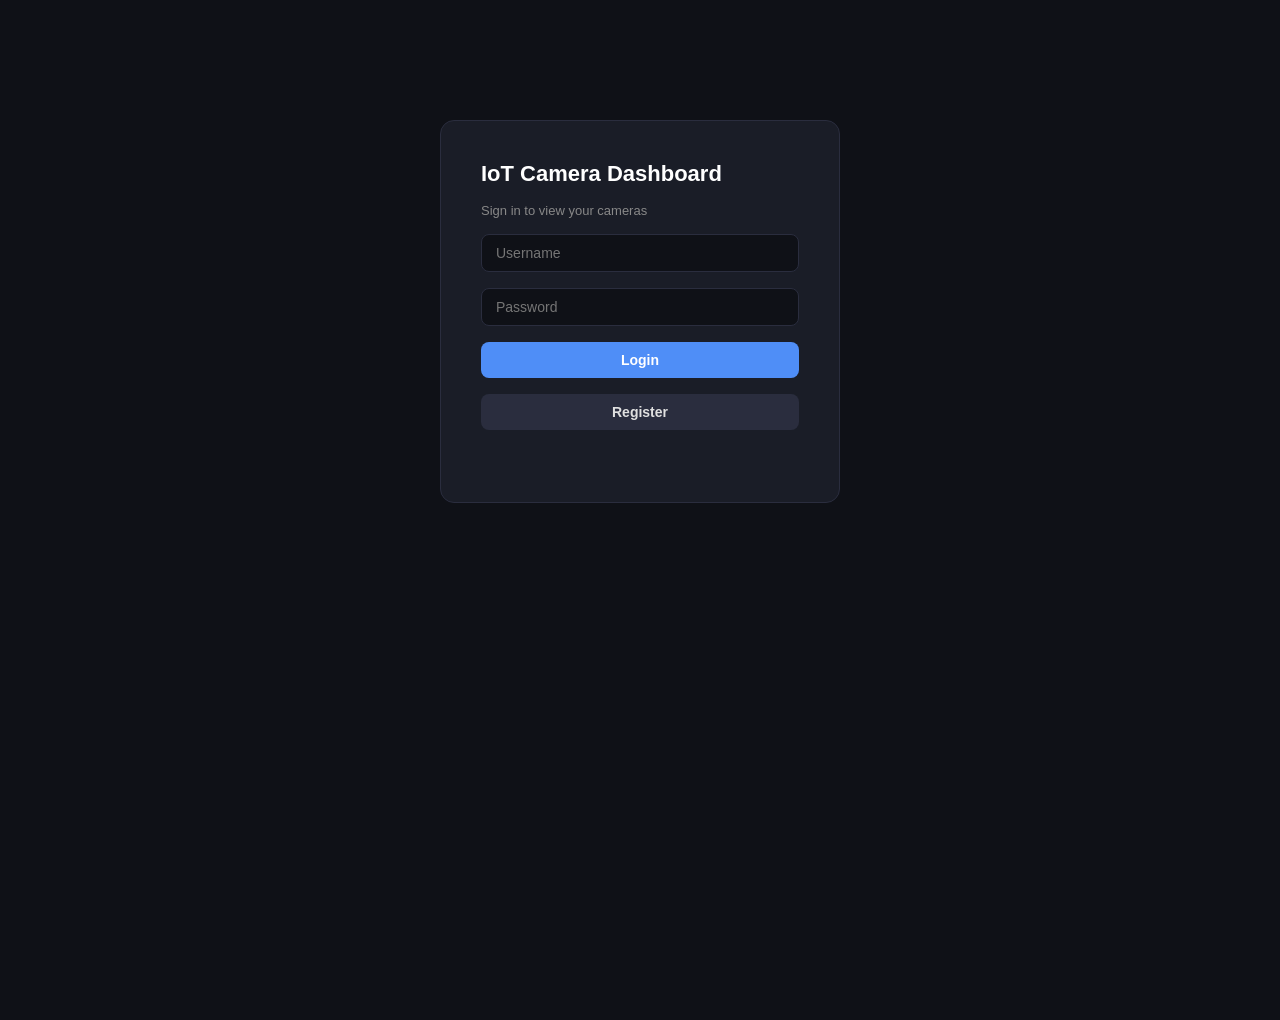
==== src/frontend/index.html @ 07a4be4d "Add backend and frontend - auth, cameras, events, images, commands, websocket" ====
<!DOCTYPE html>
<html lang="en">
<head>
  <meta charset="UTF-8"/>
  <meta name="viewport" content="width=device-width, initial-scale=1.0"/>
  <title>IoT Camera Dashboard</title>
  <link rel="stylesheet" href="style.css"/>
</head>
<body>

  <!-- LOGIN PAGE -->
  <div id="login-page" class="page">
    <div class="login-box">
      <h1>IoT Camera Dashboard</h1>
      <p class="login-sub">Sign in to view your cameras</p>
      <div class="form-group">
        <input type="text" id="username" placeholder="Username"/>
      </div>
      <div class="form-group">
        <input type="password" id="password" placeholder="Password"/>
      </div>
      <button id="login-btn" onclick="login()">Login</button>
      <button id="register-btn" onclick="register()">Register</button>
      <p id="login-error" class="error"></p>
    </div>
  </div>

  <!-- DASHBOARD PAGE -->
  <div id="dashboard-page" class="page hidden">

    <!-- Header -->
    <header>
      <div class="header-left">
        <h2>IoT Camera Dashboard</h2>
      </div>
      <div class="header-right">
        <span id="header-user"></span>
        <button onclick="logout()">Logout</button>
      </div>
    </header>

    <main>

      <!-- Camera Cards -->
      <section>
        <h3>Cameras</h3>
        <div id="camera-cards" class="cards-row"></div>
      </section>

      <!-- Live Event Feed -->
      <section>
        <h3>Live Events <span class="live-dot"></span></h3>
        <div id="event-feed" class="event-feed"></div>
      </section>

      <!-- Image Gallery -->
      <section>
        <h3>Image Gallery</h3>
        <div id="cam-tabs" class="tabs"></div>
        <div id="image-gallery" class="gallery"></div>
      </section>

      <!-- DynamoDB Records -->
      <section>
        <h3>All Records</h3>
        <div class="table-wrap">
          <table>
            <thead>
              <tr>
                <th>Camera</th>
                <th>Timestamp</th>
                <th>Image URL</th>
                <th>Bucket</th>
              </tr>
            </thead>
            <tbody id="events-table"></tbody>
          </table>
        </div>
      </section>

    </main>
  </div>

  <script src="app.js"></script>
</body>
</html>
---- src/frontend/style.css ----
*, *::before, *::after { box-sizing: border-box; margin: 0; padding: 0; }

body {
  font-family: 'Segoe UI', Arial, sans-serif;
  background: #0f1117;
  color: #e0e0e0;
  min-height: 100vh;
}

.page { width: 100%; }
.hidden { display: none !important; }

/* LOGIN */
.login-box {
  max-width: 400px;
  margin: 120px auto;
  background: #1a1d27;
  border-radius: 14px;
  padding: 40px;
  border: 1px solid #2a2d3e;
  display: flex;
  flex-direction: column;
  gap: 16px;
}
.login-box h1 { font-size: 22px; color: #fff; }
.login-sub { font-size: 13px; color: #888; }
.form-group input {
  width: 100%;
  padding: 10px 14px;
  border-radius: 8px;
  border: 1px solid #2a2d3e;
  background: #0f1117;
  color: #e0e0e0;
  font-size: 14px;
  outline: none;
}
.form-group input:focus { border-color: #4f8ef7; }
button {
  padding: 10px 20px;
  border-radius: 8px;
  border: none;
  cursor: pointer;
  font-size: 14px;
  font-weight: 600;
  transition: opacity .15s;
}
button:hover { opacity: 0.85; }
#login-btn { background: #4f8ef7; color: #fff; }
#register-btn { background: #2a2d3e; color: #e0e0e0; }
.error { color: #f87171; font-size: 12px; min-height: 16px; }

/* HEADER */
header {
  display: flex;
  align-items: center;
  justify-content: space-between;
  padding: 16px 32px;
  background: #1a1d27;
  border-bottom: 1px solid #2a2d3e;
}
header h2 { font-size: 18px; color: #fff; }
.header-right { display: flex; align-items: center; gap: 16px; }
.header-right span { font-size: 13px; color: #888; }
.header-right button { background: #2a2d3e; color: #e0e0e0; padding: 7px 16px; }

/* MAIN */
main { padding: 32px; display: flex; flex-direction: column; gap: 36px; }
section h3 {
  font-size: 15px;
  font-weight: 700;
  color: #fff;
  margin-bottom: 16px;
  display: flex;
  align-items: center;
  gap: 8px;
}

/* CAMERA CARDS */
.cards-row { display: flex; gap: 16px; flex-wrap: wrap; }
.cam-card {
  background: #1a1d27;
  border: 1px solid #2a2d3e;
  border-radius: 12px;
  padding: 20px 24px;
  min-width: 180px;
  display: flex;
  flex-direction: column;
  gap: 10px;
}
.cam-card .cam-name { font-size: 16px; font-weight: 700; color: #fff; }
.cam-status { display: flex; align-items: center; gap: 6px; font-size: 12px; }
.dot { width: 8px; height: 8px; border-radius: 50%; }
.dot.green { background: #4ade80; }
.dot.red { background: #f87171; }
.capture-btn {
  background: #4f8ef7;
  color: #fff;
  padding: 8px 14px;
  font-size: 12px;
  border-radius: 6px;
  width: 100%;
}

/* LIVE EVENTS */
.live-dot {
  width: 8px; height: 8px;
  border-radius: 50%;
  background: #4ade80;
  display: inline-block;
  animation: pulse 1.5s infinite;
}
@keyframes pulse {
  0%, 100% { opacity: 1; }
  50% { opacity: 0.3; }
}
.event-feed {
  background: #1a1d27;
  border: 1px solid #2a2d3e;
  border-radius: 12px;
  padding: 16px;
  max-height: 240px;
  overflow-y: auto;
  display: flex;
  flex-direction: column;
  gap: 8px;
}
.event-item {
  background: #0f1117;
  border-radius: 8px;
  padding: 10px 14px;
  font-size: 12px;
  border-left: 3px solid #4f8ef7;
  animation: fadeIn .3s ease;
}
@keyframes fadeIn { from { opacity: 0; transform: translateY(-4px); } to { opacity: 1; } }
.event-item .ev-cam { font-weight: 700; color: #4f8ef7; }
.event-item .ev-time { color: #888; margin-left: 8px; }

/* TABS */
.tabs { display: flex; gap: 8px; margin-bottom: 16px; flex-wrap: wrap; }
.tab {
  padding: 7px 16px;
  border-radius: 6px;
  font-size: 12px;
  font-weight: 600;
  cursor: pointer;
  background: #2a2d3e;
  color: #888;
  border: 1px solid #2a2d3e;
  transition: all .15s;
}
.tab.active { background: #4f8ef7; color: #fff; border-color: #4f8ef7; }

/* GALLERY */
.gallery {
  display: grid;
  grid-template-columns: repeat(auto-fill, minmax(180px, 1fr));
  gap: 12px;
}
.gallery img {
  width: 100%;
  height: 130px;
  object-fit: cover;
  border-radius: 8px;
  border: 1px solid #2a2d3e;
  cursor: pointer;
  transition: transform .15s;
}
.gallery img:hover { transform: scale(1.03); }

/* TABLE */
.table-wrap { overflow-x: auto; }
table {
  width: 100%;
  border-collapse: collapse;
  font-size: 12px;
  background: #1a1d27;
  border-radius: 12px;
  overflow: hidden;
}
thead { background: #2a2d3e; }
th { padding: 12px 16px; text-align: left; color: #888; font-weight: 600; }
td { padding: 10px 16px; border-bottom: 1px solid #2a2d3e; color: #e0e0e0; }
td a { color: #4f8ef7; text-decoration: none; font-size: 11px; }
td a:hover { text-decoration: underline; }
tbody tr:hover { background: #0f1117; }
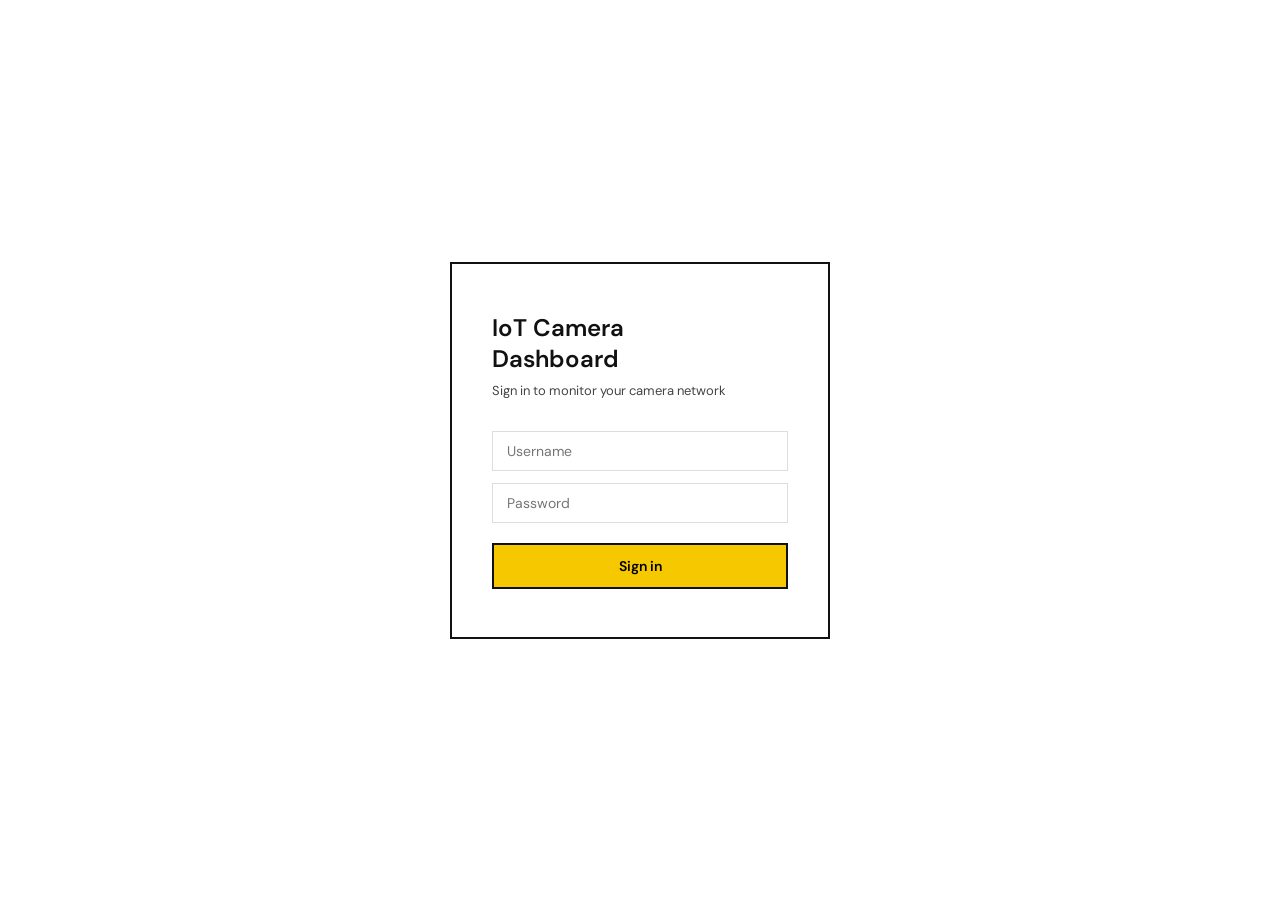
==== commit 5265bc54: "Redesign frontend - white/yellow theme, separate gallery and records pages, fix MQTT subscription, a" ====
--- a/src/frontend/index.html
+++ b/src/frontend/index.html
@@ -1,86 +1,536 @@
 <!DOCTYPE html>
 <html lang="en">
 <head>
-  <meta charset="UTF-8"/>
-  <meta name="viewport" content="width=device-width, initial-scale=1.0"/>
+  <meta charset="UTF-8" />
+  <meta name="viewport" content="width=device-width, initial-scale=1.0" />
   <title>IoT Camera Dashboard</title>
-  <link rel="stylesheet" href="style.css"/>
+  <link rel="preconnect" href="https://fonts.googleapis.com">
+  <link href="https://fonts.googleapis.com/css2?family=DM+Sans:wght@300;400;500;600&family=DM+Mono:wght@400;500&display=swap" rel="stylesheet">
+  <style>
+    :root {
+      --yellow: #F5C800;
+      --yellow-light: #FFF8CC;
+      --yellow-dark: #D4A800;
+      --black: #111111;
+      --grey: #444444;
+      --light-grey: #F2F2F2;
+      --mid-grey: #DDDDDD;
+      --white: #FFFFFF;
+      --red: #E53935;
+      --green: #2E7D32;
+    }
+
+    * { box-sizing: border-box; margin: 0; padding: 0; }
+
+    body {
+      font-family: 'DM Sans', sans-serif;
+      background: var(--white);
+      color: var(--black);
+      min-height: 100vh;
+    }
+
+    /* ── NAV ── */
+    nav {
+      display: flex;
+      align-items: center;
+      justify-content: space-between;
+      padding: 0 40px;
+      height: 64px;
+      border-bottom: 2px solid var(--black);
+      background: var(--white);
+      position: sticky;
+      top: 0;
+      z-index: 100;
+    }
+
+    .nav-logo {
+      font-size: 18px;
+      font-weight: 600;
+      letter-spacing: -0.5px;
+      color: var(--black);
+    }
+
+    .nav-logo span {
+      background: var(--yellow);
+      padding: 2px 8px;
+      margin-left: 6px;
+    }
+
+    .nav-links {
+      display: flex;
+      gap: 8px;
+      align-items: center;
+    }
+
+    .nav-links a {
+      text-decoration: none;
+      font-size: 13px;
+      font-weight: 500;
+      color: var(--grey);
+      padding: 6px 14px;
+      border-radius: 4px;
+      transition: all 0.15s;
+    }
+
+    .nav-links a:hover { background: var(--light-grey); color: var(--black); }
+    .nav-links a.active { background: var(--black); color: var(--white); }
+
+    .nav-right {
+      display: flex;
+      align-items: center;
+      gap: 12px;
+    }
+
+    #username-display {
+      font-size: 13px;
+      font-weight: 500;
+      color: var(--grey);
+    }
+
+    #logout-btn {
+      font-family: 'DM Sans', sans-serif;
+      font-size: 13px;
+      font-weight: 500;
+      padding: 6px 16px;
+      border: 1.5px solid var(--black);
+      background: var(--white);
+      cursor: pointer;
+      border-radius: 4px;
+      transition: all 0.15s;
+    }
+
+    #logout-btn:hover { background: var(--black); color: var(--white); }
+
+    /* ── LOGIN ── */
+    #login-page {
+      min-height: 100vh;
+      display: flex;
+      align-items: center;
+      justify-content: center;
+      background: var(--white);
+    }
+
+    .login-box {
+      width: 380px;
+      border: 2px solid var(--black);
+      padding: 48px 40px;
+    }
+
+    .login-box h1 {
+      font-size: 24px;
+      font-weight: 600;
+      margin-bottom: 8px;
+    }
+
+    .login-box p {
+      font-size: 13px;
+      color: var(--grey);
+      margin-bottom: 32px;
+    }
+
+    .login-box input {
+      width: 100%;
+      padding: 10px 14px;
+      border: 1.5px solid var(--mid-grey);
+      font-family: 'DM Sans', sans-serif;
+      font-size: 14px;
+      margin-bottom: 12px;
+      outline: none;
+      transition: border 0.15s;
+    }
+
+    .login-box input:focus { border-color: var(--black); }
+
+    .login-box button {
+      width: 100%;
+      padding: 12px;
+      background: var(--yellow);
+      border: 2px solid var(--black);
+      font-family: 'DM Sans', sans-serif;
+      font-size: 14px;
+      font-weight: 600;
+      cursor: pointer;
+      transition: all 0.15s;
+      margin-top: 8px;
+    }
+
+    .login-box button:hover { background: var(--yellow-dark); }
+
+    #login-error {
+      font-size: 12px;
+      color: var(--red);
+      margin-top: 8px;
+      display: none;
+    }
+
+    /* ── MAIN ── */
+    #main-page { display: none; }
+
+    .page-header {
+      padding: 32px 40px 0;
+      border-bottom: 1px solid var(--mid-grey);
+      margin-bottom: 32px;
+    }
+
+    .page-header h2 {
+      font-size: 28px;
+      font-weight: 600;
+      letter-spacing: -0.5px;
+      margin-bottom: 4px;
+    }
+
+    .page-header p {
+      font-size: 13px;
+      color: var(--grey);
+      padding-bottom: 20px;
+    }
+
+    .content { padding: 0 40px 60px; }
+
+    /* ── CAMERAS ── */
+    .section-label {
+      font-size: 11px;
+      font-weight: 600;
+      letter-spacing: 1.5px;
+      text-transform: uppercase;
+      color: var(--grey);
+      margin-bottom: 16px;
+    }
+
+    .cameras-grid {
+      display: grid;
+      grid-template-columns: repeat(4, 1fr);
+      gap: 16px;
+      margin-bottom: 48px;
+    }
+
+    .camera-card {
+      border: 1.5px solid var(--mid-grey);
+      padding: 20px;
+      transition: border-color 0.15s;
+    }
+
+    .camera-card:hover { border-color: var(--black); }
+
+    .camera-id {
+      font-size: 16px;
+      font-weight: 600;
+      margin-bottom: 8px;
+    }
+
+    .camera-status {
+      display: flex;
+      align-items: center;
+      gap: 6px;
+      font-size: 12px;
+      color: var(--grey);
+      margin-bottom: 16px;
+    }
+
+    .status-dot {
+      width: 7px;
+      height: 7px;
+      border-radius: 50%;
+      background: #4CAF50;
+    }
+
+    .capture-btn {
+      width: 100%;
+      padding: 9px;
+      background: var(--yellow);
+      border: 1.5px solid var(--black);
+      font-family: 'DM Sans', sans-serif;
+      font-size: 13px;
+      font-weight: 600;
+      cursor: pointer;
+      transition: all 0.15s;
+    }
+
+    .capture-btn:hover { background: var(--yellow-dark); }
+    .capture-btn:disabled { opacity: 0.5; cursor: not-allowed; }
+
+    /* ── LIVE EVENTS ── */
+    .live-events-section { margin-bottom: 48px; }
+
+    .section-header {
+      display: flex;
+      align-items: center;
+      gap: 10px;
+      margin-bottom: 16px;
+    }
+
+    .live-dot {
+      width: 8px;
+      height: 8px;
+      border-radius: 50%;
+      background: #4CAF50;
+      animation: pulse 2s infinite;
+    }
+
+    @keyframes pulse {
+      0%, 100% { opacity: 1; }
+      50% { opacity: 0.3; }
+    }
+
+    #events-list {
+      display: flex;
+      flex-direction: column;
+      gap: 8px;
+      max-height: 320px;
+      overflow-y: auto;
+    }
+
+    .event-item {
+      display: flex;
+      align-items: center;
+      gap: 16px;
+      padding: 12px 16px;
+      border: 1px solid var(--mid-grey);
+      background: var(--white);
+      animation: slideIn 0.3s ease;
+    }
+
+    @keyframes slideIn {
+      from { opacity: 0; transform: translateY(-8px); }
+      to { opacity: 1; transform: translateY(0); }
+    }
+
+    .event-cam-tag {
+      font-size: 11px;
+      font-weight: 600;
+      background: var(--yellow);
+      padding: 3px 8px;
+      letter-spacing: 0.5px;
+      white-space: nowrap;
+    }
+
+    .event-thumb {
+      width: 48px;
+      height: 36px;
+      object-fit: cover;
+      border: 1px solid var(--mid-grey);
+      cursor: pointer;
+      flex-shrink: 0;
+    }
+
+    .event-thumb:hover { opacity: 0.8; }
+
+    .event-meta {
+      flex: 1;
+      font-size: 12px;
+      color: var(--grey);
+      font-family: 'DM Mono', monospace;
+    }
+
+    .event-view {
+      font-size: 12px;
+      font-weight: 600;
+      color: var(--black);
+      text-decoration: none;
+      border-bottom: 1.5px solid var(--yellow);
+      padding-bottom: 1px;
+      white-space: nowrap;
+    }
+
+    .event-view:hover { border-bottom-color: var(--black); }
+
+    .empty-state {
+      padding: 32px;
+      text-align: center;
+      border: 1.5px dashed var(--mid-grey);
+      color: var(--grey);
+      font-size: 13px;
+    }
+  </style>
 </head>
 <body>
 
-  <!-- LOGIN PAGE -->
-  <div id="login-page" class="page">
-    <div class="login-box">
-      <h1>IoT Camera Dashboard</h1>
-      <p class="login-sub">Sign in to view your cameras</p>
-      <div class="form-group">
-        <input type="text" id="username" placeholder="Username"/>
+<!-- LOGIN -->
+<div id="login-page">
+  <div class="login-box">
+    <h1>IoT Camera<br>Dashboard</h1>
+    <p>Sign in to monitor your camera network</p>
+    <input type="text" id="login-username" placeholder="Username" />
+    <input type="password" id="login-password" placeholder="Password" />
+    <button onclick="login()">Sign in</button>
+    <div id="login-error">Invalid username or password</div>
+  </div>
+</div>
+
+<!-- MAIN -->
+<div id="main-page">
+  <nav>
+    <div class="nav-logo">Multicam <span>IoT</span></div>
+    <div class="nav-links">
+      <a href="index.html" class="active">Dashboard</a>
+      <a href="gallery.html">Gallery</a>
+      <a href="records.html">Records</a>
+    </div>
+    <div class="nav-right">
+      <span id="username-display"></span>
+      <button id="logout-btn" onclick="logout()">Logout</button>
+    </div>
+  </nav>
+
+  <div class="page-header">
+    <h2>Dashboard</h2>
+    <p>Monitor live camera feeds and trigger captures</p>
+  </div>
+
+  <div class="content">
+    <!-- Cameras -->
+    <div class="section-label">Camera Pods</div>
+    <div class="cameras-grid" id="cameras-grid"></div>
+
+    <!-- Live Events -->
+    <div class="live-events-section">
+      <div class="section-header">
+        <div class="section-label" style="margin:0">Live Events</div>
+        <div class="live-dot"></div>
       </div>
-      <div class="form-group">
-        <input type="password" id="password" placeholder="Password"/>
+      <div id="events-list">
+        <div class="empty-state">Waiting for events...</div>
       </div>
-      <button id="login-btn" onclick="login()">Login</button>
-      <button id="register-btn" onclick="register()">Register</button>
-      <p id="login-error" class="error"></p>
     </div>
   </div>
-
-  <!-- DASHBOARD PAGE -->
-  <div id="dashboard-page" class="page hidden">
-
-    <!-- Header -->
-    <header>
-      <div class="header-left">
-        <h2>IoT Camera Dashboard</h2>
-      </div>
-      <div class="header-right">
-        <span id="header-user"></span>
-        <button onclick="logout()">Logout</button>
-      </div>
-    </header>
-
-    <main>
-
-      <!-- Camera Cards -->
-      <section>
-        <h3>Cameras</h3>
-        <div id="camera-cards" class="cards-row"></div>
-      </section>
-
-      <!-- Live Event Feed -->
-      <section>
-        <h3>Live Events <span class="live-dot"></span></h3>
-        <div id="event-feed" class="event-feed"></div>
-      </section>
-
-      <!-- Image Gallery -->
-      <section>
-        <h3>Image Gallery</h3>
-        <div id="cam-tabs" class="tabs"></div>
-        <div id="image-gallery" class="gallery"></div>
-      </section>
-
-      <!-- DynamoDB Records -->
-      <section>
-        <h3>All Records</h3>
-        <div class="table-wrap">
-          <table>
-            <thead>
-              <tr>
-                <th>Camera</th>
-                <th>Timestamp</th>
-                <th>Image URL</th>
-                <th>Bucket</th>
-              </tr>
-            </thead>
-            <tbody id="events-table"></tbody>
-          </table>
-        </div>
-      </section>
-
-    </main>
-  </div>
-
-  <script src="app.js"></script>
+</div>
+
+<script>
+  const API = 'http://127.0.0.1:8080';
+  let token = localStorage.getItem('token');
+  let username = localStorage.getItem('username');
+  let ws = null;
+
+  // ── Init ──
+  if (token) showMain();
+  else showLogin();
+
+  function showLogin() {
+    document.getElementById('login-page').style.display = 'flex';
+    document.getElementById('main-page').style.display = 'none';
+  }
+
+  function showMain() {
+    document.getElementById('login-page').style.display = 'none';
+    document.getElementById('main-page').style.display = 'block';
+    document.getElementById('username-display').textContent = username || '';
+    loadCameras();
+    connectWebSocket();
+  }
+
+  async function login() {
+    const u = document.getElementById('login-username').value;
+    const p = document.getElementById('login-password').value;
+    const res = await fetch(`${API}/auth/login`, {
+      method: 'POST',
+      headers: { 'Content-Type': 'application/json' },
+      body: JSON.stringify({ username: u, password: p })
+    });
+    const data = await res.json();
+    if (data.token) {
+      token = data.token;
+      username = data.username;
+      localStorage.setItem('token', token);
+      localStorage.setItem('username', username);
+      document.getElementById('login-error').style.display = 'none';
+      showMain();
+    } else {
+      document.getElementById('login-error').style.display = 'block';
+    }
+  }
+
+  function logout() {
+    localStorage.removeItem('token');
+    localStorage.removeItem('username');
+    token = null;
+    if (ws) ws.close();
+    showLogin();
+  }
+
+  // ── Cameras ──
+  async function loadCameras() {
+    const res = await fetch(`${API}/api/cameras`, {
+      headers: { 'Authorization': `Bearer ${token}` }
+    });
+    const cameras = await res.json();
+    if (!Array.isArray(cameras)) return;
+    const grid = document.getElementById('cameras-grid');
+    grid.innerHTML = '';
+    cameras.forEach(cam => {
+      grid.innerHTML += `
+        <div class="camera-card">
+          <div class="camera-id">${cam.camera_id}</div>
+          <div class="camera-status">
+            <div class="status-dot"></div>
+            ${cam.status}
+          </div>
+          <button class="capture-btn" onclick="capture('${cam.camera_id}', this)">
+            📷 Capture
+          </button>
+        </div>`;
+    });
+  }
+
+  async function capture(cam, btn) {
+    btn.disabled = true;
+    btn.textContent = 'Capturing...';
+    const res = await fetch(`${API}/api/command/${cam}`, {
+      method: 'POST',
+      headers: {
+        'Authorization': `Bearer ${token}`,
+        'Content-Type': 'application/json'
+      },
+      body: JSON.stringify({ command: 'capture' })
+    });
+    const data = await res.json();
+    console.log('Command sent:', data);
+    setTimeout(() => {
+      btn.disabled = false;
+      btn.textContent = '📷 Capture';
+    }, 3000);
+  }
+
+  // ── WebSocket ──
+  function connectWebSocket() {
+    ws = new WebSocket(`ws://127.0.0.1:8080/ws`);
+    ws.onopen = () => console.log('WebSocket connected');
+    ws.onmessage = (e) => {
+      try {
+        const event = JSON.parse(e.data);
+        addEvent(event);
+      } catch {}
+    };
+    ws.onclose = () => setTimeout(connectWebSocket, 3000);
+  }
+
+  function addEvent(event) {
+    const list = document.getElementById('events-list');
+    const empty = list.querySelector('.empty-state');
+    if (empty) empty.remove();
+
+    const time = new Date().toLocaleTimeString();
+    const item = document.createElement('div');
+    item.className = 'event-item';
+    item.innerHTML = `
+      <span class="event-cam-tag">${event.device_id}</span>
+      <img class="event-thumb" src="${event.image_url}" alt="capture"
+           onclick="window.open('${event.image_url}', '_blank')"
+           onerror="this.style.display='none'" />
+      <span class="event-meta">${time} — image captured</span>
+      <a class="event-view" href="${event.image_url}" target="_blank">View →</a>
+    `;
+    list.insertBefore(item, list.firstChild);
+
+    // Keep max 20 events
+    while (list.children.length > 20) list.removeChild(list.lastChild);
+  }
+
+  // Enter key on login
+  document.addEventListener('keydown', e => {
+    if (e.key === 'Enter' && document.getElementById('login-page').style.display !== 'none') {
+      login();
+    }
+  });
+</script>
 </body>
-</html>+</html>
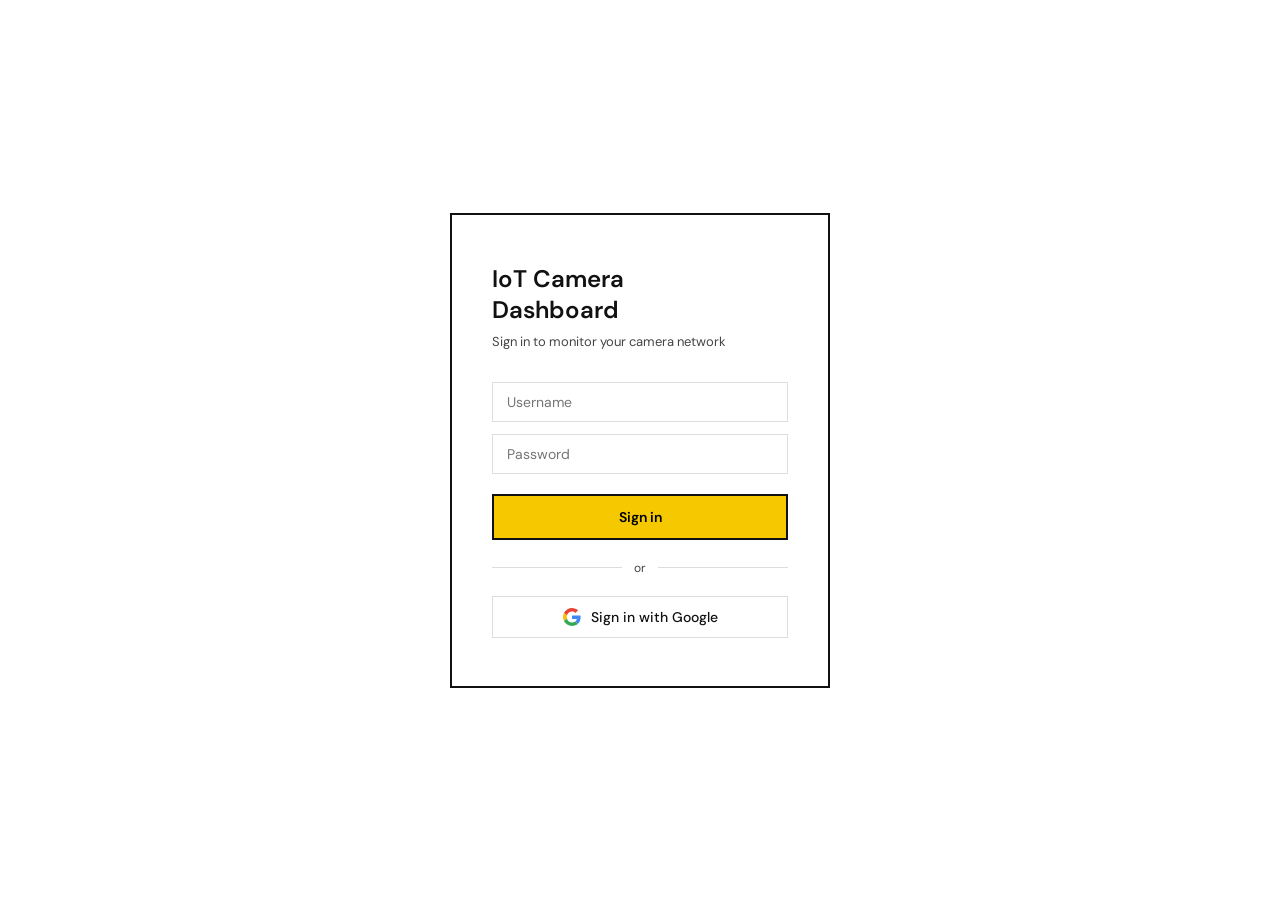
==== commit 1e58c79b: "Make paths configurable with env vars for Docker" ====
--- a/src/frontend/index.html
+++ b/src/frontend/index.html
@@ -29,7 +29,6 @@
       min-height: 100vh;
     }
 
-    /* ── NAV ── */
     nav {
       display: flex;
       align-items: center;
@@ -43,304 +42,66 @@
       z-index: 100;
     }
 
-    .nav-logo {
-      font-size: 18px;
-      font-weight: 600;
-      letter-spacing: -0.5px;
-      color: var(--black);
-    }
-
-    .nav-logo span {
-      background: var(--yellow);
-      padding: 2px 8px;
-      margin-left: 6px;
-    }
-
-    .nav-links {
-      display: flex;
-      gap: 8px;
-      align-items: center;
-    }
-
-    .nav-links a {
-      text-decoration: none;
-      font-size: 13px;
-      font-weight: 500;
-      color: var(--grey);
-      padding: 6px 14px;
-      border-radius: 4px;
-      transition: all 0.15s;
-    }
-
+    .nav-logo { font-size: 18px; font-weight: 600; letter-spacing: -0.5px; color: var(--black); }
+    .nav-logo span { background: var(--yellow); padding: 2px 8px; margin-left: 6px; }
+    .nav-links { display: flex; gap: 8px; align-items: center; }
+    .nav-links a { text-decoration: none; font-size: 13px; font-weight: 500; color: var(--grey); padding: 6px 14px; border-radius: 4px; transition: all 0.15s; }
     .nav-links a:hover { background: var(--light-grey); color: var(--black); }
     .nav-links a.active { background: var(--black); color: var(--white); }
-
-    .nav-right {
-      display: flex;
-      align-items: center;
-      gap: 12px;
-    }
-
-    #username-display {
-      font-size: 13px;
-      font-weight: 500;
-      color: var(--grey);
-    }
-
-    #logout-btn {
-      font-family: 'DM Sans', sans-serif;
-      font-size: 13px;
-      font-weight: 500;
-      padding: 6px 16px;
-      border: 1.5px solid var(--black);
-      background: var(--white);
-      cursor: pointer;
-      border-radius: 4px;
-      transition: all 0.15s;
-    }
-
+    .nav-right { display: flex; align-items: center; gap: 12px; }
+    #username-display { font-size: 13px; font-weight: 500; color: var(--grey); }
+    #logout-btn { font-family: 'DM Sans', sans-serif; font-size: 13px; font-weight: 500; padding: 6px 16px; border: 1.5px solid var(--black); background: var(--white); cursor: pointer; border-radius: 4px; transition: all 0.15s; }
     #logout-btn:hover { background: var(--black); color: var(--white); }
 
-    /* ── LOGIN ── */
-    #login-page {
-      min-height: 100vh;
-      display: flex;
-      align-items: center;
-      justify-content: center;
-      background: var(--white);
-    }
-
-    .login-box {
-      width: 380px;
-      border: 2px solid var(--black);
-      padding: 48px 40px;
-    }
-
-    .login-box h1 {
-      font-size: 24px;
-      font-weight: 600;
-      margin-bottom: 8px;
-    }
-
-    .login-box p {
-      font-size: 13px;
-      color: var(--grey);
-      margin-bottom: 32px;
-    }
-
-    .login-box input {
-      width: 100%;
-      padding: 10px 14px;
-      border: 1.5px solid var(--mid-grey);
-      font-family: 'DM Sans', sans-serif;
-      font-size: 14px;
-      margin-bottom: 12px;
-      outline: none;
-      transition: border 0.15s;
-    }
-
+    #login-page { min-height: 100vh; display: flex; align-items: center; justify-content: center; background: var(--white); }
+
+    .login-box { width: 380px; border: 2px solid var(--black); padding: 48px 40px; }
+    .login-box h1 { font-size: 24px; font-weight: 600; margin-bottom: 8px; }
+    .login-box p { font-size: 13px; color: var(--grey); margin-bottom: 32px; }
+    .login-box input { width: 100%; padding: 10px 14px; border: 1.5px solid var(--mid-grey); font-family: 'DM Sans', sans-serif; font-size: 14px; margin-bottom: 12px; outline: none; transition: border 0.15s; }
     .login-box input:focus { border-color: var(--black); }
-
-    .login-box button {
-      width: 100%;
-      padding: 12px;
-      background: var(--yellow);
-      border: 2px solid var(--black);
-      font-family: 'DM Sans', sans-serif;
-      font-size: 14px;
-      font-weight: 600;
-      cursor: pointer;
-      transition: all 0.15s;
-      margin-top: 8px;
-    }
-
+    .login-box button { width: 100%; padding: 12px; background: var(--yellow); border: 2px solid var(--black); font-family: 'DM Sans', sans-serif; font-size: 14px; font-weight: 600; cursor: pointer; transition: all 0.15s; margin-top: 8px; }
     .login-box button:hover { background: var(--yellow-dark); }
-
-    #login-error {
-      font-size: 12px;
-      color: var(--red);
-      margin-top: 8px;
-      display: none;
-    }
-
-    /* ── MAIN ── */
+    #login-error { font-size: 12px; color: var(--red); margin-top: 8px; display: none; }
+
+    .divider { display: flex; align-items: center; gap: 12px; margin: 20px 0; }
+    .divider-line { flex: 1; height: 1px; background: var(--mid-grey); }
+    .divider-text { font-size: 12px; color: var(--grey); }
+
+    .google-btn { display: flex; align-items: center; justify-content: center; gap: 10px; width: 100%; padding: 11px; border: 1.5px solid var(--mid-grey); background: var(--white); font-family: 'DM Sans', sans-serif; font-size: 14px; font-weight: 500; color: var(--black); text-decoration: none; cursor: pointer; transition: border-color 0.15s, background 0.15s; }
+    .google-btn:hover { border-color: var(--black); background: var(--light-grey); }
+
     #main-page { display: none; }
-
-    .page-header {
-      padding: 32px 40px 0;
-      border-bottom: 1px solid var(--mid-grey);
-      margin-bottom: 32px;
-    }
-
-    .page-header h2 {
-      font-size: 28px;
-      font-weight: 600;
-      letter-spacing: -0.5px;
-      margin-bottom: 4px;
-    }
-
-    .page-header p {
-      font-size: 13px;
-      color: var(--grey);
-      padding-bottom: 20px;
-    }
-
+    .page-header { padding: 32px 40px 0; border-bottom: 1px solid var(--mid-grey); margin-bottom: 32px; }
+    .page-header h2 { font-size: 28px; font-weight: 600; letter-spacing: -0.5px; margin-bottom: 4px; }
+    .page-header p { font-size: 13px; color: var(--grey); padding-bottom: 20px; }
     .content { padding: 0 40px 60px; }
 
-    /* ── CAMERAS ── */
-    .section-label {
-      font-size: 11px;
-      font-weight: 600;
-      letter-spacing: 1.5px;
-      text-transform: uppercase;
-      color: var(--grey);
-      margin-bottom: 16px;
-    }
-
-    .cameras-grid {
-      display: grid;
-      grid-template-columns: repeat(4, 1fr);
-      gap: 16px;
-      margin-bottom: 48px;
-    }
-
-    .camera-card {
-      border: 1.5px solid var(--mid-grey);
-      padding: 20px;
-      transition: border-color 0.15s;
-    }
-
+    .section-label { font-size: 11px; font-weight: 600; letter-spacing: 1.5px; text-transform: uppercase; color: var(--grey); margin-bottom: 16px; }
+    .cameras-grid { display: grid; grid-template-columns: repeat(4, 1fr); gap: 16px; margin-bottom: 48px; }
+    .camera-card { border: 1.5px solid var(--mid-grey); padding: 20px; transition: border-color 0.15s; }
     .camera-card:hover { border-color: var(--black); }
-
-    .camera-id {
-      font-size: 16px;
-      font-weight: 600;
-      margin-bottom: 8px;
-    }
-
-    .camera-status {
-      display: flex;
-      align-items: center;
-      gap: 6px;
-      font-size: 12px;
-      color: var(--grey);
-      margin-bottom: 16px;
-    }
-
-    .status-dot {
-      width: 7px;
-      height: 7px;
-      border-radius: 50%;
-      background: #4CAF50;
-    }
-
-    .capture-btn {
-      width: 100%;
-      padding: 9px;
-      background: var(--yellow);
-      border: 1.5px solid var(--black);
-      font-family: 'DM Sans', sans-serif;
-      font-size: 13px;
-      font-weight: 600;
-      cursor: pointer;
-      transition: all 0.15s;
-    }
-
+    .camera-id { font-size: 16px; font-weight: 600; margin-bottom: 8px; }
+    .camera-status { display: flex; align-items: center; gap: 6px; font-size: 12px; color: var(--grey); margin-bottom: 16px; }
+    .status-dot { width: 7px; height: 7px; border-radius: 50%; background: #4CAF50; }
+    .capture-btn { width: 100%; padding: 9px; background: var(--yellow); border: 1.5px solid var(--black); font-family: 'DM Sans', sans-serif; font-size: 13px; font-weight: 600; cursor: pointer; transition: all 0.15s; }
     .capture-btn:hover { background: var(--yellow-dark); }
     .capture-btn:disabled { opacity: 0.5; cursor: not-allowed; }
 
-    /* ── LIVE EVENTS ── */
     .live-events-section { margin-bottom: 48px; }
-
-    .section-header {
-      display: flex;
-      align-items: center;
-      gap: 10px;
-      margin-bottom: 16px;
-    }
-
-    .live-dot {
-      width: 8px;
-      height: 8px;
-      border-radius: 50%;
-      background: #4CAF50;
-      animation: pulse 2s infinite;
-    }
-
-    @keyframes pulse {
-      0%, 100% { opacity: 1; }
-      50% { opacity: 0.3; }
-    }
-
-    #events-list {
-      display: flex;
-      flex-direction: column;
-      gap: 8px;
-      max-height: 320px;
-      overflow-y: auto;
-    }
-
-    .event-item {
-      display: flex;
-      align-items: center;
-      gap: 16px;
-      padding: 12px 16px;
-      border: 1px solid var(--mid-grey);
-      background: var(--white);
-      animation: slideIn 0.3s ease;
-    }
-
-    @keyframes slideIn {
-      from { opacity: 0; transform: translateY(-8px); }
-      to { opacity: 1; transform: translateY(0); }
-    }
-
-    .event-cam-tag {
-      font-size: 11px;
-      font-weight: 600;
-      background: var(--yellow);
-      padding: 3px 8px;
-      letter-spacing: 0.5px;
-      white-space: nowrap;
-    }
-
-    .event-thumb {
-      width: 48px;
-      height: 36px;
-      object-fit: cover;
-      border: 1px solid var(--mid-grey);
-      cursor: pointer;
-      flex-shrink: 0;
-    }
-
+    .section-header { display: flex; align-items: center; gap: 10px; margin-bottom: 16px; }
+    .live-dot { width: 8px; height: 8px; border-radius: 50%; background: #4CAF50; animation: pulse 2s infinite; }
+    @keyframes pulse { 0%, 100% { opacity: 1; } 50% { opacity: 0.3; } }
+    #events-list { display: flex; flex-direction: column; gap: 8px; max-height: 320px; overflow-y: auto; }
+    .event-item { display: flex; align-items: center; gap: 16px; padding: 12px 16px; border: 1px solid var(--mid-grey); background: var(--white); animation: slideIn 0.3s ease; }
+    @keyframes slideIn { from { opacity: 0; transform: translateY(-8px); } to { opacity: 1; transform: translateY(0); } }
+    .event-cam-tag { font-size: 11px; font-weight: 600; background: var(--yellow); padding: 3px 8px; letter-spacing: 0.5px; white-space: nowrap; }
+    .event-thumb { width: 48px; height: 36px; object-fit: cover; border: 1px solid var(--mid-grey); cursor: pointer; flex-shrink: 0; }
     .event-thumb:hover { opacity: 0.8; }
-
-    .event-meta {
-      flex: 1;
-      font-size: 12px;
-      color: var(--grey);
-      font-family: 'DM Mono', monospace;
-    }
-
-    .event-view {
-      font-size: 12px;
-      font-weight: 600;
-      color: var(--black);
-      text-decoration: none;
-      border-bottom: 1.5px solid var(--yellow);
-      padding-bottom: 1px;
-      white-space: nowrap;
-    }
-
+    .event-meta { flex: 1; font-size: 12px; color: var(--grey); font-family: 'DM Mono', monospace; }
+    .event-view { font-size: 12px; font-weight: 600; color: var(--black); text-decoration: none; border-bottom: 1.5px solid var(--yellow); padding-bottom: 1px; white-space: nowrap; }
     .event-view:hover { border-bottom-color: var(--black); }
-
-    .empty-state {
-      padding: 32px;
-      text-align: center;
-      border: 1.5px dashed var(--mid-grey);
-      color: var(--grey);
-      font-size: 13px;
-    }
+    .empty-state { padding: 32px; text-align: center; border: 1.5px dashed var(--mid-grey); color: var(--grey); font-size: 13px; }
   </style>
 </head>
 <body>
@@ -354,6 +115,22 @@
     <input type="password" id="login-password" placeholder="Password" />
     <button onclick="login()">Sign in</button>
     <div id="login-error">Invalid username or password</div>
+
+    <div class="divider">
+      <div class="divider-line"></div>
+      <span class="divider-text">or</span>
+      <div class="divider-line"></div>
+    </div>
+
+    <a href="http://127.0.0.1:8080/auth/google" class="google-btn">
+      <svg width="18" height="18" viewBox="0 0 48 48">
+        <path fill="#EA4335" d="M24 9.5c3.54 0 6.71 1.22 9.21 3.6l6.85-6.85C35.9 2.38 30.47 0 24 0 14.62 0 6.51 5.38 2.56 13.22l7.98 6.19C12.43 13.72 17.74 9.5 24 9.5z"/>
+        <path fill="#4285F4" d="M46.98 24.55c0-1.57-.15-3.09-.38-4.55H24v9.02h12.94c-.58 2.96-2.26 5.48-4.78 7.18l7.73 6c4.51-4.18 7.09-10.36 7.09-17.65z"/>
+        <path fill="#FBBC05" d="M10.53 28.59c-.48-1.45-.76-2.99-.76-4.59s.27-3.14.76-4.59l-7.98-6.19C.92 16.46 0 20.12 0 24c0 3.88.92 7.54 2.56 10.78l7.97-6.19z"/>
+        <path fill="#34A853" d="M24 48c6.48 0 11.93-2.13 15.89-5.81l-7.73-6c-2.15 1.45-4.92 2.3-8.16 2.3-6.26 0-11.57-4.22-13.47-9.91l-7.98 6.19C6.51 42.62 14.62 48 24 48z"/>
+      </svg>
+      Sign in with Google
+    </a>
   </div>
 </div>
 
@@ -378,11 +155,9 @@
   </div>
 
   <div class="content">
-    <!-- Cameras -->
     <div class="section-label">Camera Pods</div>
     <div class="cameras-grid" id="cameras-grid"></div>
 
-    <!-- Live Events -->
     <div class="live-events-section">
       <div class="section-header">
         <div class="section-label" style="margin:0">Live Events</div>
@@ -401,7 +176,18 @@
   let username = localStorage.getItem('username');
   let ws = null;
 
-  // ── Init ──
+  // Handle Google OAuth callback token in URL
+  const urlParams = new URLSearchParams(window.location.search);
+  const googleToken = urlParams.get('token');
+  const googleUsername = urlParams.get('username');
+  if (googleToken) {
+    token = googleToken;
+    username = googleUsername;
+    localStorage.setItem('token', token);
+    localStorage.setItem('username', username);
+    window.history.replaceState({}, document.title, window.location.pathname);
+  }
+
   if (token) showMain();
   else showLogin();
 
@@ -447,7 +233,6 @@
     showLogin();
   }
 
-  // ── Cameras ──
   async function loadCameras() {
     const res = await fetch(`${API}/api/cameras`, {
       headers: { 'Authorization': `Bearer ${token}` }
@@ -476,29 +261,19 @@
     btn.textContent = 'Capturing...';
     const res = await fetch(`${API}/api/command/${cam}`, {
       method: 'POST',
-      headers: {
-        'Authorization': `Bearer ${token}`,
-        'Content-Type': 'application/json'
-      },
+      headers: { 'Authorization': `Bearer ${token}`, 'Content-Type': 'application/json' },
       body: JSON.stringify({ command: 'capture' })
     });
     const data = await res.json();
     console.log('Command sent:', data);
-    setTimeout(() => {
-      btn.disabled = false;
-      btn.textContent = '📷 Capture';
-    }, 3000);
-  }
-
-  // ── WebSocket ──
+    setTimeout(() => { btn.disabled = false; btn.textContent = '📷 Capture'; }, 3000);
+  }
+
   function connectWebSocket() {
     ws = new WebSocket(`ws://127.0.0.1:8080/ws`);
     ws.onopen = () => console.log('WebSocket connected');
     ws.onmessage = (e) => {
-      try {
-        const event = JSON.parse(e.data);
-        addEvent(event);
-      } catch {}
+      try { const event = JSON.parse(e.data); addEvent(event); } catch {}
     };
     ws.onclose = () => setTimeout(connectWebSocket, 3000);
   }
@@ -507,7 +282,6 @@
     const list = document.getElementById('events-list');
     const empty = list.querySelector('.empty-state');
     if (empty) empty.remove();
-
     const time = new Date().toLocaleTimeString();
     const item = document.createElement('div');
     item.className = 'event-item';
@@ -520,16 +294,11 @@
       <a class="event-view" href="${event.image_url}" target="_blank">View →</a>
     `;
     list.insertBefore(item, list.firstChild);
-
-    // Keep max 20 events
     while (list.children.length > 20) list.removeChild(list.lastChild);
   }
 
-  // Enter key on login
   document.addEventListener('keydown', e => {
-    if (e.key === 'Enter' && document.getElementById('login-page').style.display !== 'none') {
-      login();
-    }
+    if (e.key === 'Enter' && document.getElementById('login-page').style.display !== 'none') login();
   });
 </script>
 </body>
